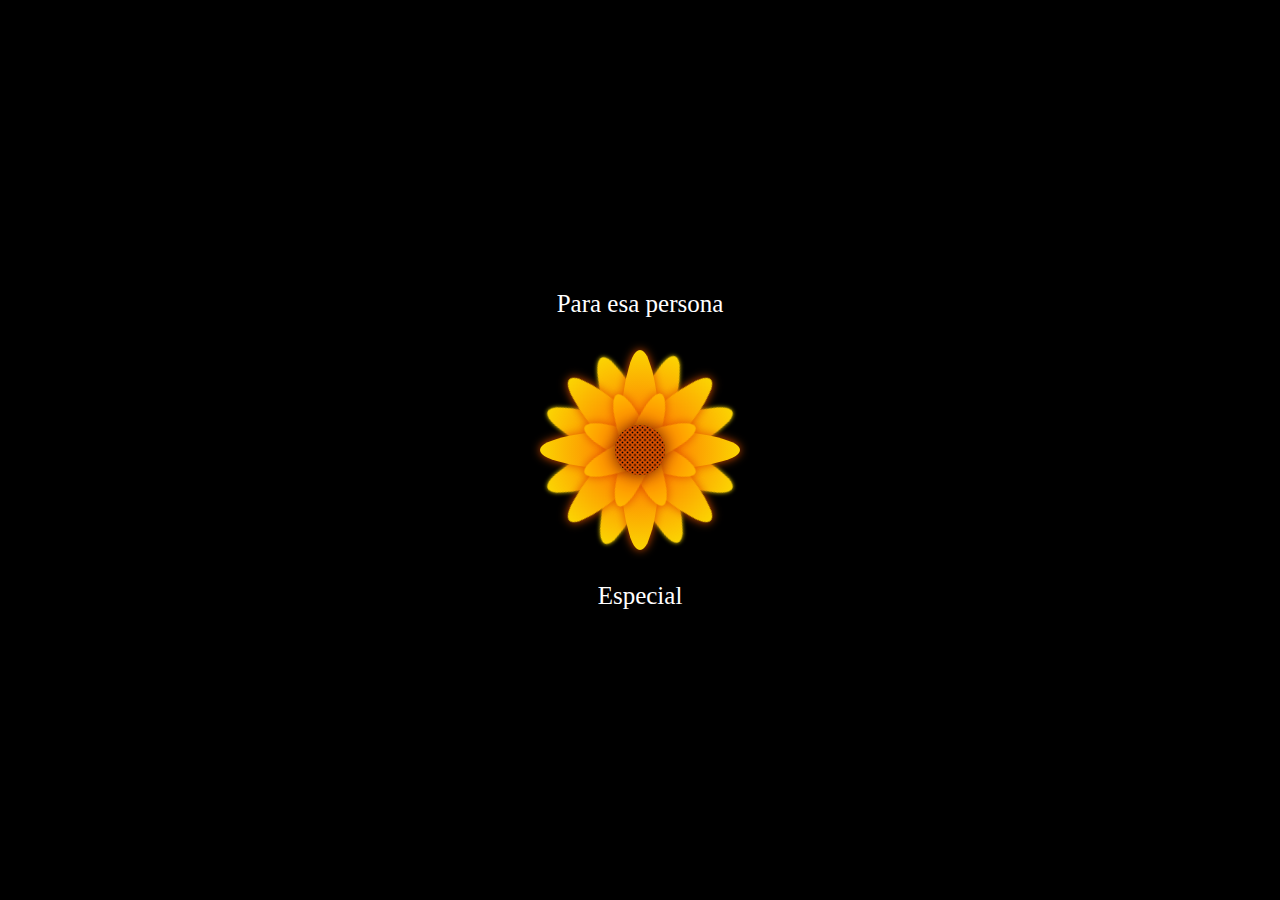
==== yellow/index.html @ 28f1a432 "creacion" ====
<!DOCTYPE html>
<html lang="es">
<head>
    <meta charset="UTF-8">
    <meta http-equiv="X-UA-Compatible" content="IE=edge">
    <meta name="viewport" content="width=device-width, initial-scale=1.0">
    <link rel="Stylesheet" href="style.css">
    <title>Flower</title>
</head>
<body>

<div class="flower">
    <div class="text-above">Para esa persona</div>
    <div class="mid">
    </div>
    <div class="Petal1 p1">
    </div>
    <div class="Petal1 p2">
    </div>
    <div class="Petal1 p3">
    </div>
    <div class="Petal1 p4">
    </div>
    <div class="Petal2 p1">
    </div>
    <div class="Petal2 p2">
    </div>
    <div class="Petal2 p3">
    </div>
    <div class="Petal2 p4">
    </div>
    <div class="Petal3 p1">
    </div>
    <div class="Petal3 p2">
    </div>
    <div class="Petal3 p3">
    </div>
    <div class="Petal3 p4">
    </div>
    <div class="text-below">Especial</div>
  </div>
</body>
</html>
---- yellow/style.css ----
body {
  background-color: #000;
  margin: 0;
  padding: 0;
  height: 100vh; /* Asegura que el cuerpo ocupe toda la altura de la ventana */
  display: flex;
  align-items: center; /* Centra verticalmente los elementos en el cuerpo */
  justify-content: center; /* Centra horizontalmente los elementos en el cuerpo */
}
.flower {
  height: 200px;
  width: 200px;
  margin: 20px auto;

  display: flex;
  align-items: center;
  justify-content: center;

  position: relative;
  background-color: #000; /* Fondo negro para toda la página */

  /* Agrega una animación de pulsación */ 
  animation: pulsate 2s infinite;
}

.text-above,
.text-below {
    position: absolute;
    text-align: center;
    color: #fff; /* Color del texto */
    font-size: 25px; /* Tamaño del texto */
}

.text-above {
    top: -60px; /* Ajusta la posición vertical del texto arriba de la flor */
}

.text-below {
    bottom: -60px; /* Ajusta la posición vertical del texto debajo de la flor */
}
@keyframes pulsate {
  0% {
      transform: scale(1.5);
  }
  50% {
      transform: scale(1.6);
  }
  100% {
      transform: scale(1.5);
  }
}
  .mid {
    width: 50px;
    height: 50px;
    border-radius: 50%;
    
    background: radial-gradient(circle, #000, #ff5e00, #000);
  
    z-index: 4;
  
    background-size: 5px 5px;
  
    filter: drop-shadow(0 0 8px #682600);
  }
  
  .Petal1 {
    position: absolute;
    left: 40px;
    z-index: 3;
  
    width: 120px;
    height: 30px;
    border-radius: 50%;
  
    background: radial-gradient(circle, #ff5e00, #ffbb00);
  
    filter: drop-shadow(0 0 5px #e05200);
  }
  
  .Petal1.p1 {
    transform: rotate(22.5deg);
  }
  .Petal1.p2 {
    transform: rotate(67.5deg);
  }
  .Petal1.p3 {
    transform: rotate(110.5deg);
  }
  .Petal1.p4 {
    transform: rotate(157.5deg);
  }
  
  .Petal2 {
    position: absolute;
    left: 0;
    z-index: 2;
  
    width: 200px;
    height: 40px;
    border-radius: 50%;
  
    background: radial-gradient(circle, #ff5e00, #fbd702);
  
    filter: drop-shadow(0 0 5px #e05200);
  }
  
  .Petal2.p1 {
  }
  
  .Petal2.p2 {
    transform: rotate(90deg);
  }
  .Petal2.p3 {
    transform: rotate(45deg);
  }
  
  .Petal2.p4 {
    transform: rotate(135deg);
  }
  
  .Petal3 {
    position: absolute;
    left: 0px;
    z-index: 1;
  
    width: 200px;
    height: 40px;
    border-radius: 50%;
  
    background: radial-gradient(circle, #ff5e00, #fbd702);
  
    filter: drop-shadow(0 0 2px #fbd702);
  }
  
  .Petal3.p1 {
    transform: rotate(22.5deg);
  }
  .Petal3.p2 {
    transform: rotate(67.5deg);
  }
  .Petal3.p3 {
    transform: rotate(110.5deg);
  }
  .Petal3.p4 {
    transform: rotate(157.5deg);
  }
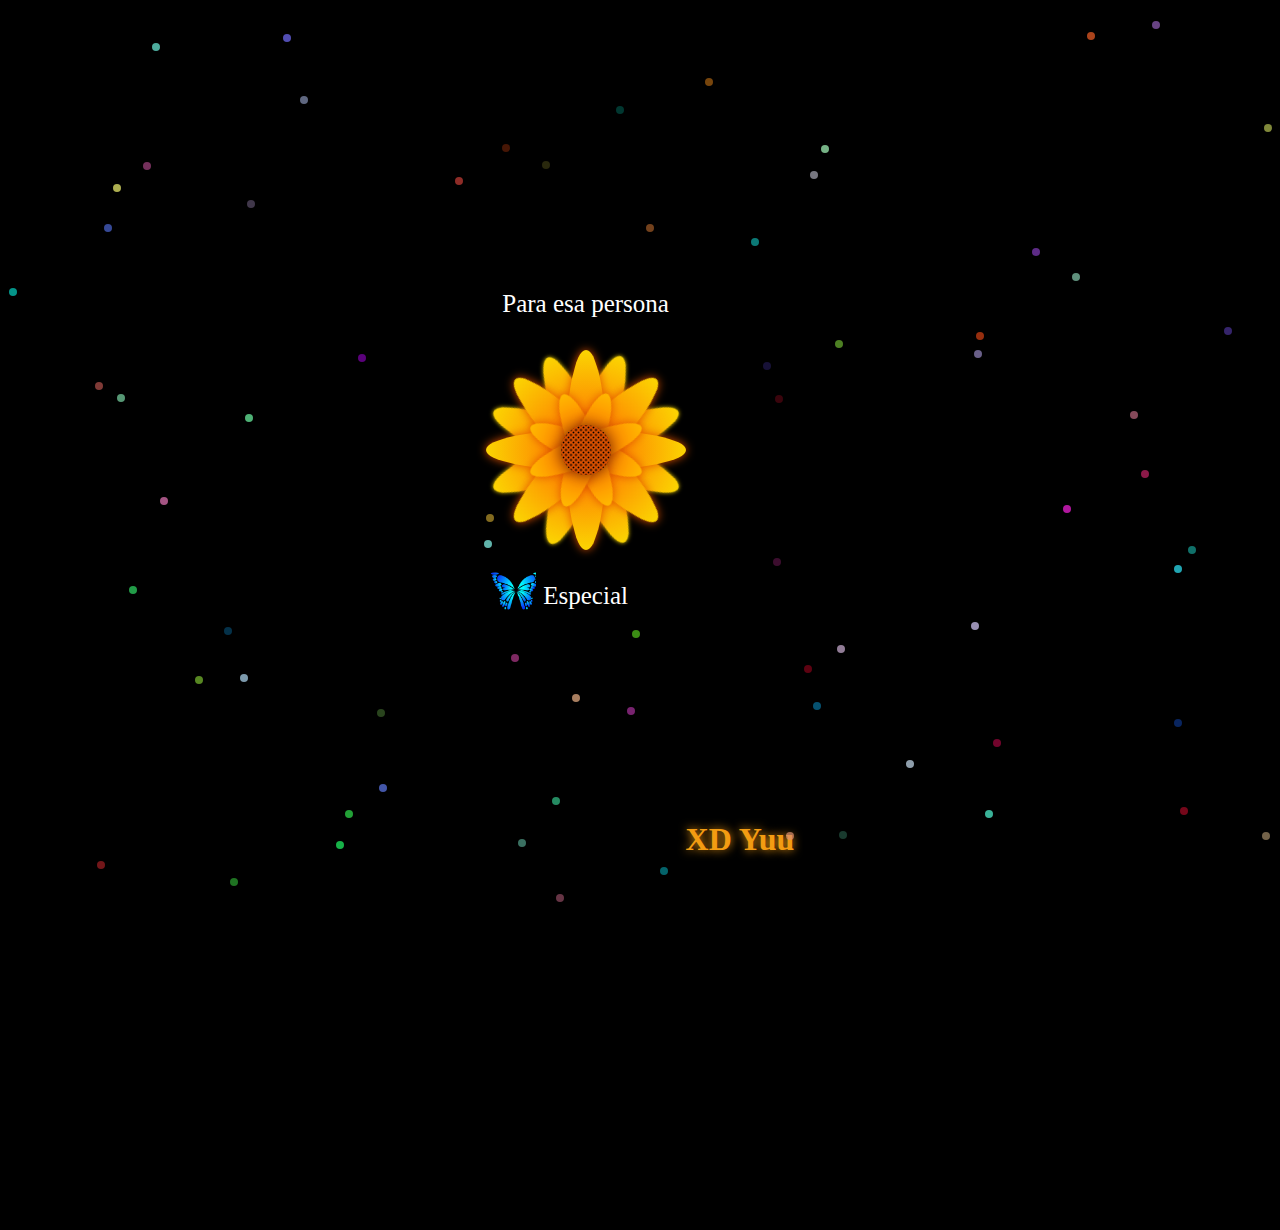
==== commit 5fb8f896: "lapaz" ====
--- a/yellow/index.html
+++ b/yellow/index.html
@@ -5,10 +5,11 @@
     <meta http-equiv="X-UA-Compatible" content="IE=edge">
     <meta name="viewport" content="width=device-width, initial-scale=1.0">
     <link rel="Stylesheet" href="style.css">
-    <title>Flower</title>
+    <title>For Yuu</title>
 </head>
 <body>
-
+  <div id="container">
+<div class="rain"></div>
 <div class="flower">
     <div class="text-above">Para esa persona</div>
     <div class="mid">
@@ -39,5 +40,14 @@
     </div>
     <div class="text-below">Especial</div>
   </div>
+    <div id="butterfly"></div>
+  </div>
+  <div>
+    <h1 class="glow-text">XD Yuu</h1>
+  </div>
+  <script src="script.js"></script>
 </body>
+<footer>
+  
+</footer>
 </html>
--- a/yellow/style.css
+++ b/yellow/style.css
@@ -1,3 +1,8 @@
+html{
+  height: 100%;
+  margin: 0;
+  overflow: hidden;
+}
 body {
   background-color: #000;
   margin: 0;
@@ -6,6 +11,8 @@
   display: flex;
   align-items: center; /* Centra verticalmente los elementos en el cuerpo */
   justify-content: center; /* Centra horizontalmente los elementos en el cuerpo */
+  
+  /* overflow: hidden; */
 }
 .flower {
   height: 200px;
@@ -20,7 +27,7 @@
   background-color: #000; /* Fondo negro para toda la página */
 
   /* Agrega una animación de pulsación */ 
-  animation: pulsate 2s infinite;
+  animation: pulsate 2.5s infinite;
 }
 
 .text-above,
@@ -144,3 +151,69 @@
   .Petal3.p4 {
     transform: rotate(157.5deg);
   }
+
+
+  #butterfly {
+    width: 50px;
+    height: 50px;
+    background-image: url('images/blueyuu.png'); /* Imagen de la mariposa */
+    background-size: cover;
+    position: absolute;
+  }
+
+  .rain {
+    position: absolute;
+    width: 100%;
+    height: 100%;
+    background: transparent;
+    overflow: hidden;
+  }
+  
+  .dot {
+    position: absolute;
+    width: 8px;
+    height: 8px;
+    border-radius: 50%;
+    pointer-events: none;
+    opacity: 0.7;
+  }
+  
+  @keyframes rain-animation {
+    0% {
+      opacity: 0;
+    }
+    100% {
+      opacity: 0.7;
+    }
+  }
+
+  .sparkle {
+    width: 10px;
+    height: 10px;
+    position: absolute;
+    border-radius: 50%;
+    animation: sparkle-animation 2s ease-out;
+  }
+  
+  @keyframes sparkle-animation {
+    0% {
+      opacity: 0;
+    }
+    50% {
+      opacity: 1;
+    }
+    100% {
+      opacity: 0;
+    }
+  }
+
+  .glow-text {
+    margin-right: 0px;
+    justify-self: end;
+    text-align: left;
+    margin-top: 25em;
+    font-size: 2em;
+    font-weight: bold;
+    color: #f39c12; /* Color del texto */
+    text-shadow: 0 0 10px #f39c12; /* Brillo del texto */
+  }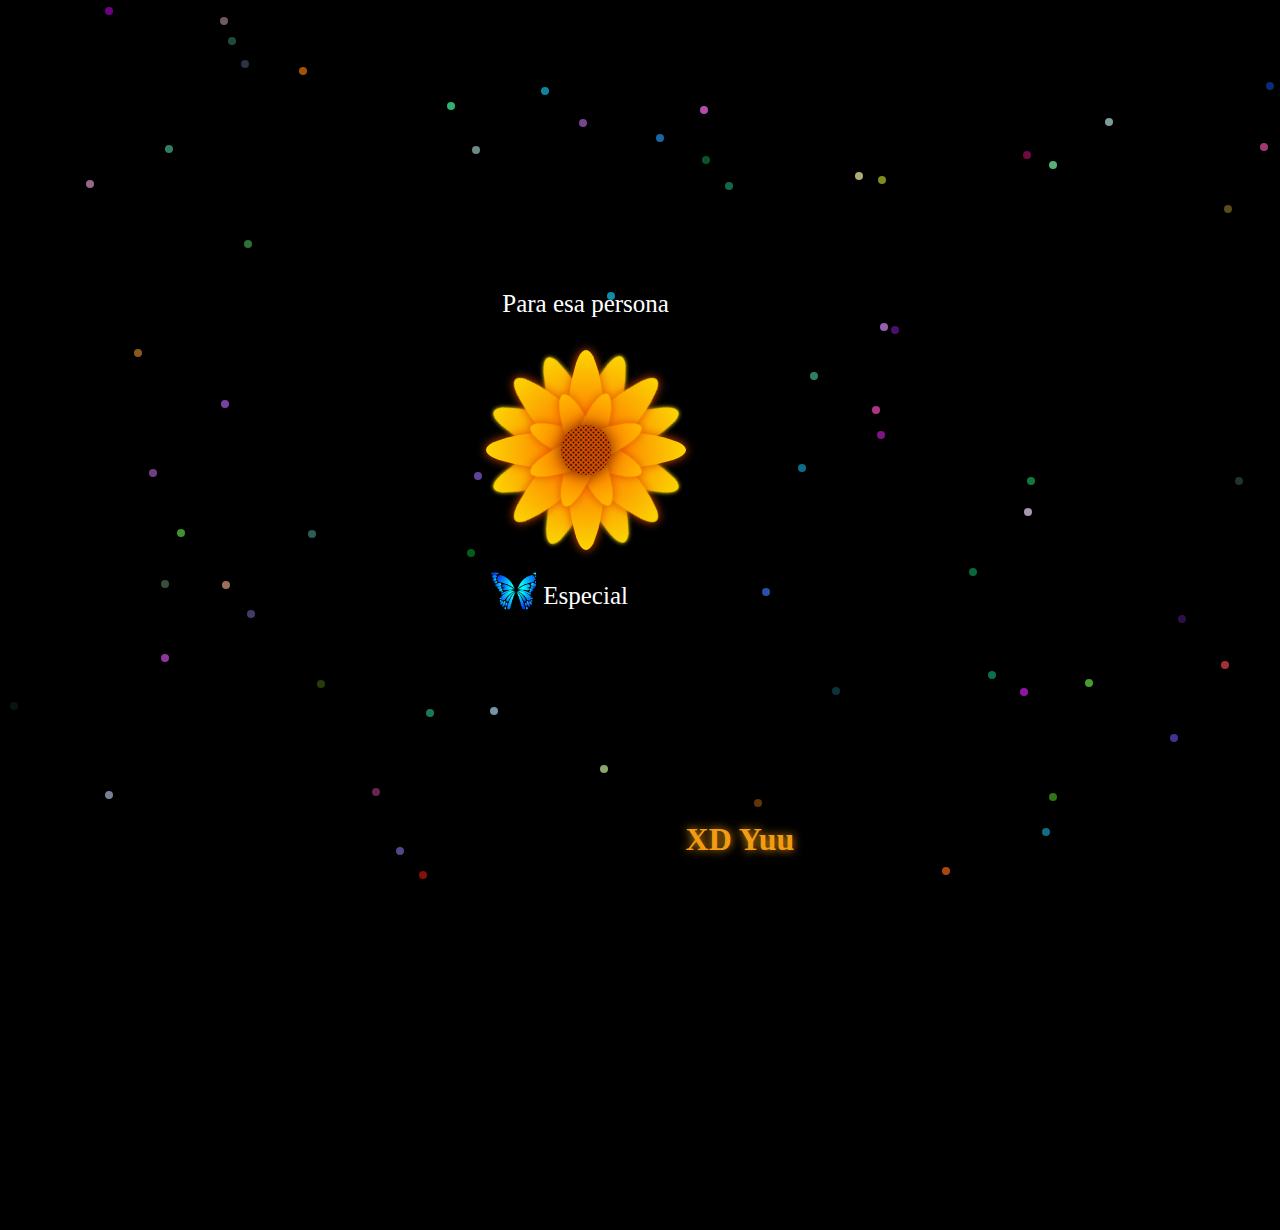
==== commit 00175c15: "para subir" ====
--- a/yellow/index.html
+++ b/yellow/index.html
@@ -43,7 +43,7 @@
     <div id="butterfly"></div>
   </div>
   <div>
-    <h1 class="glow-text">XD Yuu</h1>
+    <h1 class="glow-text">XD Yuu  </h1>
   </div>
   <script src="script.js"></script>
 </body>
